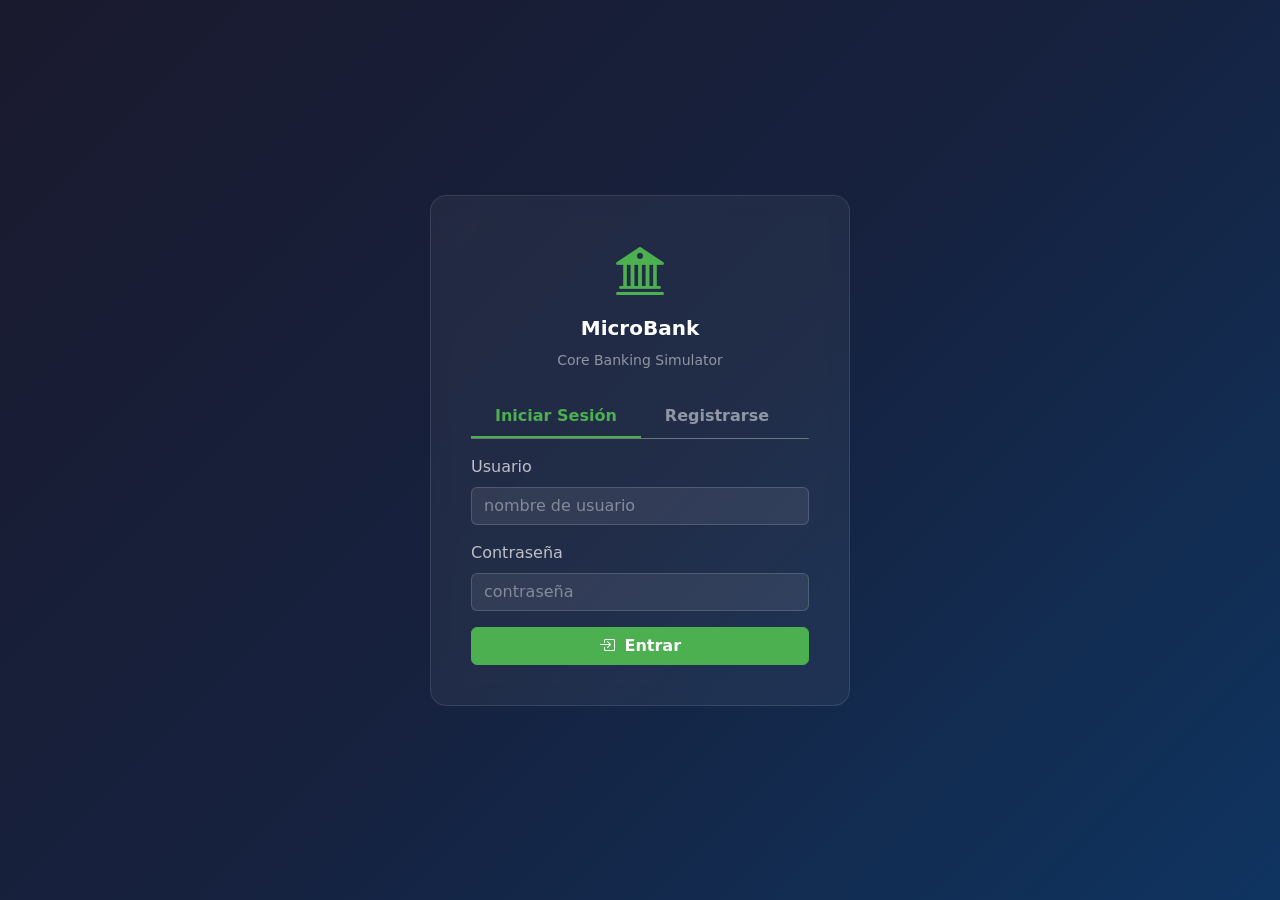
==== src/main/resources/static/login.html @ e3ac7281 "implementacion de autentificacion y seguridad de api con  Spring Security" ====
<!DOCTYPE html>
<html lang="es">
<head>
    <meta charset="UTF-8">
    <meta name="viewport" content="width=device-width, initial-scale=1.0">
    <title>MicroBank — Iniciar Sesión</title>
    <link href="https://cdn.jsdelivr.net/npm/bootstrap@5.3.0/dist/css/bootstrap.min.css" rel="stylesheet">
    <link href="https://cdn.jsdelivr.net/npm/bootstrap-icons@1.11.0/font/bootstrap-icons.css" rel="stylesheet">
    <style>
        body {
            background: linear-gradient(135deg, #1a1a2e 0%, #16213e 50%, #0f3460 100%);
            min-height: 100vh;
            display: flex;
            align-items: center;
            justify-content: center;
        }
        .login-card {
            background: rgba(255, 255, 255, 0.05);
            backdrop-filter: blur(10px);
            border: 1px solid rgba(255, 255, 255, 0.1);
            border-radius: 16px;
            padding: 2.5rem;
            width: 100%;
            max-width: 420px;
        }
        .brand-icon {
            font-size: 3rem;
            color: #4CAF50;
        }
        .form-control {
            background: rgba(255, 255, 255, 0.08);
            border: 1px solid rgba(255, 255, 255, 0.15);
            color: #fff;
        }
        .form-control:focus {
            background: rgba(255, 255, 255, 0.12);
            border-color: #4CAF50;
            color: #fff;
            box-shadow: 0 0 0 0.25rem rgba(76, 175, 80, 0.25);
        }
        .form-control::placeholder { color: rgba(255,255,255,0.4); }
        .btn-primary {
            background: #4CAF50;
            border-color: #4CAF50;
            font-weight: 600;
        }
        .btn-primary:hover { background: #43A047; border-color: #43A047; }
        .tab-btn {
            background: transparent;
            border: none;
            color: rgba(255,255,255,0.5);
            font-weight: 600;
            padding: 0.5rem 1.5rem;
            border-bottom: 2px solid transparent;
            cursor: pointer;
            transition: all 0.2s;
        }
        .tab-btn.active {
            color: #4CAF50;
            border-bottom-color: #4CAF50;
        }
        #errorAlert { display: none; }
        label { color: rgba(255,255,255,0.7); }
        h5, p { color: #fff; }
        small { color: rgba(255,255,255,0.5); }
    </style>
</head>
<body>
<div class="login-card">
    <div class="text-center mb-4">
        <div class="brand-icon"><i class="bi bi-bank2"></i></div>
        <h5 class="mt-2 fw-bold">MicroBank</h5>
        <small>Core Banking Simulator</small>
    </div>

    <!-- Tabs -->
    <div class="d-flex mb-3 border-bottom border-secondary">
        <button class="tab-btn active" id="tabLogin" onclick="switchTab('login')">Iniciar Sesión</button>
        <button class="tab-btn" id="tabRegister" onclick="switchTab('register')">Registrarse</button>
    </div>

    <div id="errorAlert" class="alert alert-danger py-2 small"></div>
    <div id="successAlert" class="alert alert-success py-2 small" style="display:none;"></div>

    <!-- Login Form -->
    <form id="loginForm" onsubmit="handleLogin(event)">
        <div class="mb-3">
            <label class="form-label">Usuario</label>
            <input type="text" class="form-control" id="loginUsername" placeholder="nombre de usuario" required>
        </div>
        <div class="mb-3">
            <label class="form-label">Contraseña</label>
            <input type="password" class="form-control" id="loginPassword" placeholder="contraseña" required>
        </div>
        <button type="submit" class="btn btn-primary w-100" id="loginBtn">
            <i class="bi bi-box-arrow-in-right me-1"></i> Entrar
        </button>
    </form>

    <!-- Register Form -->
    <form id="registerForm" style="display:none;" onsubmit="handleRegister(event)">
        <div class="mb-3">
            <label class="form-label">Usuario</label>
            <input type="text" class="form-control" id="regUsername" placeholder="mínimo 3 caracteres" required minlength="3">
        </div>
        <div class="mb-3">
            <label class="form-label">Contraseña</label>
            <input type="password" class="form-control" id="regPassword" placeholder="mínimo 3 caracteres" required minlength="3">
        </div>
        <button type="submit" class="btn btn-primary w-100" id="registerBtn">
            <i class="bi bi-person-plus me-1"></i> Crear cuenta
        </button>
    </form>
</div>

<script>
    const API = '/api/v1/auth';

    // Si ya hay token, redirigir al dashboard
    if (localStorage.getItem('mb_token')) {
        window.location.href = '/';
    }

    function switchTab(tab) {
        document.getElementById('loginForm').style.display = tab === 'login' ? 'block' : 'none';
        document.getElementById('registerForm').style.display = tab === 'register' ? 'block' : 'none';
        document.getElementById('tabLogin').classList.toggle('active', tab === 'login');
        document.getElementById('tabRegister').classList.toggle('active', tab === 'register');
        hideAlerts();
    }

    function showError(msg) {
        const el = document.getElementById('errorAlert');
        el.textContent = msg;
        el.style.display = 'block';
        document.getElementById('successAlert').style.display = 'none';
    }

    function showSuccess(msg) {
        const el = document.getElementById('successAlert');
        el.textContent = msg;
        el.style.display = 'block';
        document.getElementById('errorAlert').style.display = 'none';
    }

    function hideAlerts() {
        document.getElementById('errorAlert').style.display = 'none';
        document.getElementById('successAlert').style.display = 'none';
    }

    async function handleLogin(e) {
        e.preventDefault();
        const btn = document.getElementById('loginBtn');
        btn.disabled = true;
        btn.innerHTML = '<span class="spinner-border spinner-border-sm me-1"></span> Entrando...';

        try {
            const res = await fetch(`${API}/login`, {
                method: 'POST',
                headers: { 'Content-Type': 'application/json' },
                body: JSON.stringify({
                    username: document.getElementById('loginUsername').value,
                    password: document.getElementById('loginPassword').value
                })
            });

            const data = await res.json();

            if (!res.ok) {
                throw new Error(data.error || 'Credenciales inválidas');
            }

            localStorage.setItem('mb_token', data.data.token);
            localStorage.setItem('mb_username', data.data.username);
            localStorage.setItem('mb_userId', data.data.userId);
            window.location.href = '/';

        } catch (err) {
            showError(err.message);
            btn.disabled = false;
            btn.innerHTML = '<i class="bi bi-box-arrow-in-right me-1"></i> Entrar';
        }
    }

    async function handleRegister(e) {
        e.preventDefault();
        const btn = document.getElementById('registerBtn');
        btn.disabled = true;
        btn.innerHTML = '<span class="spinner-border spinner-border-sm me-1"></span> Creando...';

        try {
            const res = await fetch(`${API}/register`, {
                method: 'POST',
                headers: { 'Content-Type': 'application/json' },
                body: JSON.stringify({
                    username: document.getElementById('regUsername').value,
                    password: document.getElementById('regPassword').value
                })
            });

            const data = await res.json();

            if (!res.ok) {
                throw new Error(data.error || 'Error al registrarse');
            }

            localStorage.setItem('mb_token', data.data.token);
            localStorage.setItem('mb_username', data.data.username);
            localStorage.setItem('mb_userId', data.data.userId);
            window.location.href = '/';

        } catch (err) {
            showError(err.message);
            btn.disabled = false;
            btn.innerHTML = '<i class="bi bi-person-plus me-1"></i> Crear cuenta';
        }
    }
</script>
</body>
</html>
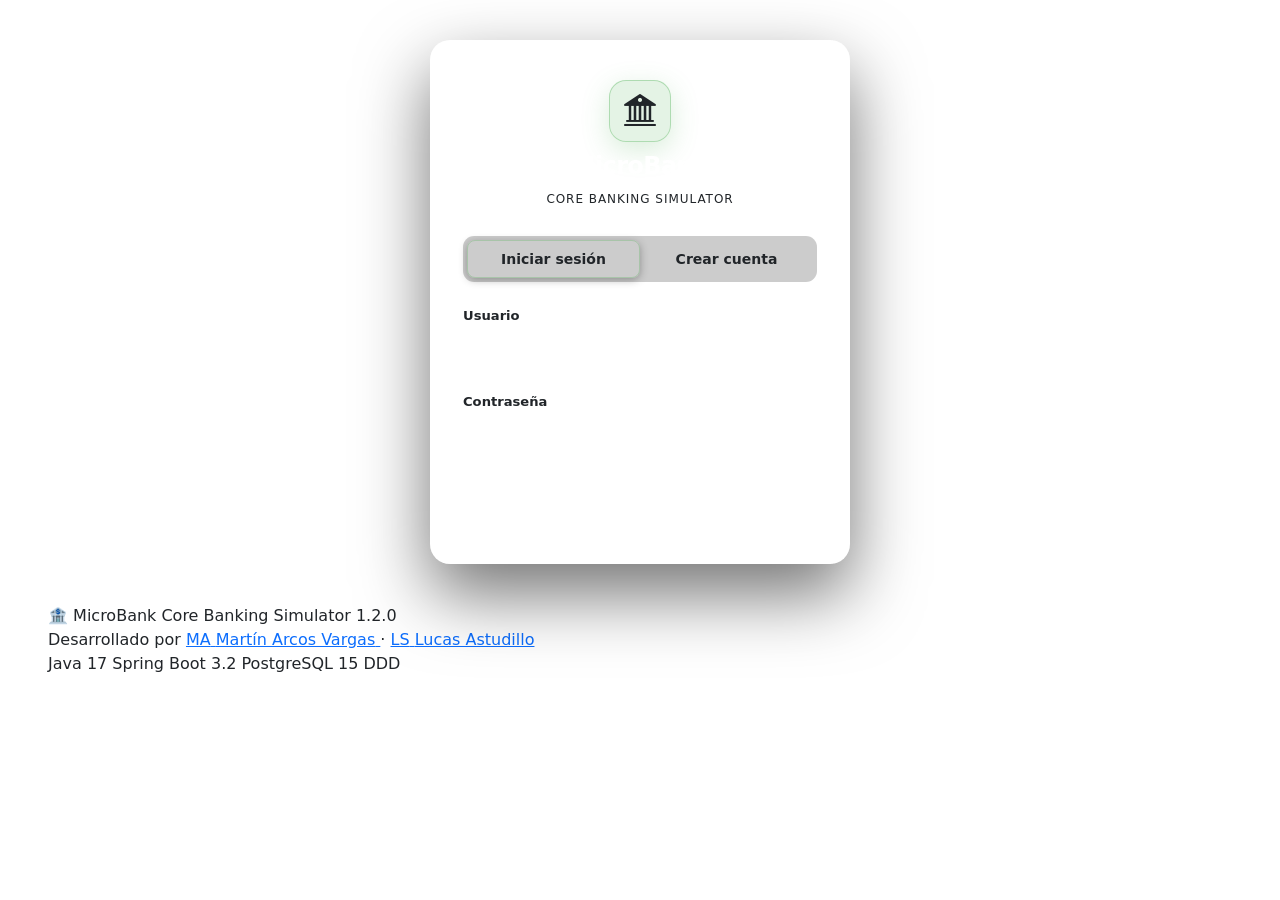
==== commit aa042621: "autentificacion de usuario con login UI y configuración de seguridad" ====
--- a/src/main/resources/static/login.html
+++ b/src/main/resources/static/login.html
@@ -4,217 +4,465 @@
     <meta charset="UTF-8">
     <meta name="viewport" content="width=device-width, initial-scale=1.0">
     <title>MicroBank — Iniciar Sesión</title>
+    <link rel="icon" type="image/svg+xml" href="/favicon.svg">
     <link href="https://cdn.jsdelivr.net/npm/bootstrap@5.3.0/dist/css/bootstrap.min.css" rel="stylesheet">
     <link href="https://cdn.jsdelivr.net/npm/bootstrap-icons@1.11.0/font/bootstrap-icons.css" rel="stylesheet">
+    <link rel="stylesheet" href="/css/dashboard.css">
     <style>
+        /* ── Auth layout ── */
         body {
-            background: linear-gradient(135deg, #1a1a2e 0%, #16213e 50%, #0f3460 100%);
-            min-height: 100vh;
+            display: flex;
+            flex-direction: column;
+            align-items: stretch;
+            justify-content: flex-start;
+        }
+
+        .auth-wrapper {
+            flex: 1;
             display: flex;
             align-items: center;
             justify-content: center;
-        }
-        .login-card {
-            background: rgba(255, 255, 255, 0.05);
-            backdrop-filter: blur(10px);
-            border: 1px solid rgba(255, 255, 255, 0.1);
-            border-radius: 16px;
-            padding: 2.5rem;
+            padding: 2.5rem 1rem;
+            position: relative;
+            z-index: 1;
+        }
+
+        /* ── Card ── */
+        .auth-card {
+            background: rgba(255, 255, 255, 0.06);
+            backdrop-filter: blur(18px);
+            -webkit-backdrop-filter: blur(18px);
+            border: 1px solid rgba(255, 255, 255, 0.12);
+            border-radius: 20px;
             width: 100%;
             max-width: 420px;
-        }
-        .brand-icon {
-            font-size: 3rem;
-            color: #4CAF50;
-        }
-        .form-control {
-            background: rgba(255, 255, 255, 0.08);
-            border: 1px solid rgba(255, 255, 255, 0.15);
+            box-shadow: 0 30px 70px rgba(0, 0, 0, 0.55);
+            overflow: hidden;
+        }
+
+        .auth-accent {
+            height: 3px;
+            background: linear-gradient(90deg, var(--color-accent) 0%, #3b82f6 100%);
+        }
+
+        .auth-card-body {
+            padding: 2.25rem 2rem 2rem;
+        }
+
+        /* ── Brand ── */
+        .auth-brand {
+            display: flex;
+            flex-direction: column;
+            align-items: center;
+            gap: 0.6rem;
+            margin-bottom: 1.75rem;
+        }
+
+        .auth-brand-icon {
+            width: 62px;
+            height: 62px;
+            background: rgba(76, 175, 80, 0.15);
+            border: 1px solid rgba(76, 175, 80, 0.35);
+            border-radius: 17px;
+            display: flex;
+            align-items: center;
+            justify-content: center;
+            box-shadow: 0 8px 28px rgba(76, 175, 80, 0.22);
+        }
+
+        .auth-brand-icon i {
+            font-size: 2rem;
+            color: var(--color-accent);
+        }
+
+        .auth-brand h1 {
+            font-size: 1.5rem;
+            font-weight: 700;
             color: #fff;
-        }
-        .form-control:focus {
-            background: rgba(255, 255, 255, 0.12);
-            border-color: #4CAF50;
+            margin: 0;
+            letter-spacing: -0.025em;
+        }
+
+        .auth-brand p {
+            font-size: 0.75rem;
+            color: var(--color-text-muted);
+            margin: 0;
+            letter-spacing: 0.08em;
+            text-transform: uppercase;
+        }
+
+        /* ── Tabs ── */
+        .auth-tabs {
+            display: flex;
+            background: rgba(0, 0, 0, 0.2);
+            border: 1px solid var(--color-border);
+            border-radius: 11px;
+            padding: 4px;
+            margin-bottom: 1.5rem;
+        }
+
+        .auth-tab-btn {
+            flex: 1;
+            background: transparent;
+            border: 1px solid transparent;
+            border-radius: 8px;
+            padding: 0.48rem 1rem;
+            font-size: 0.875rem;
+            font-weight: 600;
+            color: var(--color-text-muted);
+            cursor: pointer;
+            transition: var(--transition);
+            font-family: var(--font-display);
+        }
+
+        .auth-tab-btn.active {
+            background: var(--color-accent-dim);
+            border-color: rgba(76, 175, 80, 0.28);
+            color: var(--color-accent);
+            box-shadow: 0 2px 8px rgba(0, 0, 0, 0.3);
+        }
+
+        /* ── Alertas ── */
+        .auth-alert {
+            border-radius: 9px;
+            padding: 0.6rem 0.85rem;
+            font-size: 0.84rem;
+            font-weight: 500;
+            display: none;
+            align-items: center;
+            gap: 0.5rem;
+            margin-bottom: 1rem;
+        }
+
+        .auth-alert.show { display: flex; }
+
+        .auth-alert-error {
+            background: rgba(239, 68, 68, 0.1);
+            border: 1px solid rgba(239, 68, 68, 0.28);
+            color: #fca5a5;
+        }
+
+        .auth-alert-success {
+            background: rgba(76, 175, 80, 0.1);
+            border: 1px solid rgba(76, 175, 80, 0.28);
+            color: #86efac;
+        }
+
+        /* ── Inputs ── */
+        .auth-form-label {
+            font-size: 0.82rem;
+            font-weight: 600;
+            color: var(--color-text-muted);
+            margin-bottom: 0.4rem;
+            display: block;
+        }
+
+        .input-icon-wrap { position: relative; }
+
+        .input-icon-wrap .form-control {
+            background: rgba(255, 255, 255, 0.07);
+            border: 1px solid var(--color-border);
+            border-radius: 9px;
+            padding: 0.65rem 0.9rem 0.65rem 2.5rem;
             color: #fff;
-            box-shadow: 0 0 0 0.25rem rgba(76, 175, 80, 0.25);
-        }
-        .form-control::placeholder { color: rgba(255,255,255,0.4); }
-        .btn-primary {
-            background: #4CAF50;
-            border-color: #4CAF50;
+            font-size: 0.93rem;
+            transition: var(--transition);
+            width: 100%;
+            font-family: var(--font-display);
+        }
+
+        .input-icon-wrap .form-control:focus {
+            background: rgba(255, 255, 255, 0.1);
+            border-color: var(--color-accent);
+            color: #fff;
+            box-shadow: 0 0 0 3px var(--color-accent-dim);
+            outline: none;
+        }
+
+        .input-icon-wrap .form-control::placeholder {
+            color: rgba(255, 255, 255, 0.28);
+        }
+
+        .input-icon {
+            position: absolute;
+            left: 0.8rem;
+            top: 50%;
+            transform: translateY(-50%);
+            color: rgba(255, 255, 255, 0.32);
+            font-size: 0.95rem;
+            pointer-events: none;
+            transition: color var(--transition);
+        }
+
+        .input-icon-wrap:focus-within .input-icon {
+            color: var(--color-accent);
+        }
+
+        /* ── Botón principal ── */
+        .auth-btn {
+            width: 100%;
+            padding: 0.72rem;
+            margin-top: 1.5rem;
+            border: none;
+            border-radius: 9px;
+            background: var(--color-accent);
+            color: #fff;
             font-weight: 600;
-        }
-        .btn-primary:hover { background: #43A047; border-color: #43A047; }
-        .tab-btn {
-            background: transparent;
-            border: none;
-            color: rgba(255,255,255,0.5);
-            font-weight: 600;
-            padding: 0.5rem 1.5rem;
-            border-bottom: 2px solid transparent;
+            font-size: 0.95rem;
             cursor: pointer;
-            transition: all 0.2s;
-        }
-        .tab-btn.active {
-            color: #4CAF50;
-            border-bottom-color: #4CAF50;
-        }
-        #errorAlert { display: none; }
-        label { color: rgba(255,255,255,0.7); }
-        h5, p { color: #fff; }
-        small { color: rgba(255,255,255,0.5); }
+            transition: var(--transition);
+            display: flex;
+            align-items: center;
+            justify-content: center;
+            gap: 0.5rem;
+            letter-spacing: 0.02em;
+            font-family: var(--font-display);
+        }
+
+        .auth-btn:hover:not(:disabled) {
+            background: var(--color-accent-hover);
+            transform: translateY(-1px);
+            box-shadow: 0 6px 22px var(--color-accent-glow);
+        }
+
+        .auth-btn:active:not(:disabled) { transform: none; }
+
+        .auth-btn:disabled {
+            opacity: 0.62;
+            cursor: not-allowed;
+        }
+
+        /* ── Footer ── */
+        .site-footer { margin-top: 0; }
+
+        /* ── Responsive ── */
+        @media (max-width: 480px) {
+            .auth-card-body { padding: 1.75rem 1.25rem 1.5rem; }
+            .auth-brand h1  { font-size: 1.3rem; }
+        }
     </style>
 </head>
 <body>
-<div class="login-card">
-    <div class="text-center mb-4">
-        <div class="brand-icon"><i class="bi bi-bank2"></i></div>
-        <h5 class="mt-2 fw-bold">MicroBank</h5>
-        <small>Core Banking Simulator</small>
+
+    <div class="auth-wrapper">
+        <div class="auth-card">
+            <div class="auth-accent"></div>
+            <div class="auth-card-body">
+
+                <!-- Brand -->
+                <div class="auth-brand">
+                    <div class="auth-brand-icon">
+                        <i class="bi bi-bank2"></i>
+                    </div>
+                    <h1>MicroBank</h1>
+                    <p>Core Banking Simulator</p>
+                </div>
+
+                <!-- Tabs -->
+                <div class="auth-tabs" role="tablist">
+                    <button class="auth-tab-btn active" id="tabLogin"
+                            onclick="switchTab('login')" role="tab" aria-selected="true">
+                        Iniciar sesión
+                    </button>
+                    <button class="auth-tab-btn" id="tabRegister"
+                            onclick="switchTab('register')" role="tab" aria-selected="false">
+                        Crear cuenta
+                    </button>
+                </div>
+
+                <!-- Alertas -->
+                <div class="auth-alert auth-alert-error" id="errorAlert" role="alert">
+                    <i class="bi bi-exclamation-circle-fill flex-shrink-0"></i>
+                    <span id="errorText"></span>
+                </div>
+                <div class="auth-alert auth-alert-success" id="successAlert" role="alert">
+                    <i class="bi bi-check-circle-fill flex-shrink-0"></i>
+                    <span id="successText"></span>
+                </div>
+
+                <!-- Formulario login -->
+                <form id="loginForm" onsubmit="handleLogin(event)" novalidate>
+                    <div class="mb-3">
+                        <label class="auth-form-label" for="loginUsername">Usuario</label>
+                        <div class="input-icon-wrap">
+                            <input type="text" class="form-control" id="loginUsername"
+                                   placeholder="nombre de usuario"
+                                   autocomplete="username" required>
+                            <i class="bi bi-person input-icon"></i>
+                        </div>
+                    </div>
+                    <div class="mb-1">
+                        <label class="auth-form-label" for="loginPassword">Contraseña</label>
+                        <div class="input-icon-wrap">
+                            <input type="password" class="form-control" id="loginPassword"
+                                   placeholder="••••••••"
+                                   autocomplete="current-password" required>
+                            <i class="bi bi-lock input-icon"></i>
+                        </div>
+                    </div>
+                    <button type="submit" class="auth-btn" id="loginBtn">
+                        <i class="bi bi-box-arrow-in-right"></i>
+                        Entrar
+                    </button>
+                </form>
+
+                <!-- Formulario registro -->
+                <form id="registerForm" onsubmit="handleRegister(event)" novalidate style="display:none;">
+                    <div class="mb-3">
+                        <label class="auth-form-label" for="regUsername">Usuario</label>
+                        <div class="input-icon-wrap">
+                            <input type="text" class="form-control" id="regUsername"
+                                   placeholder="mínimo 3 caracteres"
+                                   autocomplete="username" required minlength="3">
+                            <i class="bi bi-person input-icon"></i>
+                        </div>
+                    </div>
+                    <div class="mb-1">
+                        <label class="auth-form-label" for="regPassword">Contraseña</label>
+                        <div class="input-icon-wrap">
+                            <input type="password" class="form-control" id="regPassword"
+                                   placeholder="mínimo 3 caracteres"
+                                   autocomplete="new-password" required minlength="3">
+                            <i class="bi bi-lock input-icon"></i>
+                        </div>
+                    </div>
+                    <button type="submit" class="auth-btn" id="registerBtn">
+                        <i class="bi bi-person-plus"></i>
+                        Crear cuenta
+                    </button>
+                </form>
+
+            </div>
+        </div>
     </div>
 
-    <!-- Tabs -->
-    <div class="d-flex mb-3 border-bottom border-secondary">
-        <button class="tab-btn active" id="tabLogin" onclick="switchTab('login')">Iniciar Sesión</button>
-        <button class="tab-btn" id="tabRegister" onclick="switchTab('register')">Registrarse</button>
-    </div>
-
-    <div id="errorAlert" class="alert alert-danger py-2 small"></div>
-    <div id="successAlert" class="alert alert-success py-2 small" style="display:none;"></div>
-
-    <!-- Login Form -->
-    <form id="loginForm" onsubmit="handleLogin(event)">
-        <div class="mb-3">
-            <label class="form-label">Usuario</label>
-            <input type="text" class="form-control" id="loginUsername" placeholder="nombre de usuario" required>
+    <!-- Footer -->
+    <footer class="site-footer">
+        <div class="container-fluid px-5">
+            <div class="footer-inner">
+                <div class="footer-brand">
+                    <span>🏦 MicroBank Core Banking Simulator</span>
+                    <span class="footer-version">1.2.0</span>
+                </div>
+                <div class="footer-devs">
+                    <span class="footer-label">Desarrollado por</span>
+                    <a href="https://github.com/cozakoo" target="_blank" class="footer-dev-link">
+                        <span class="dev-avatar">MA</span>
+                        <span>Martín Arcos Vargas</span>
+                    </a>
+                    <span class="footer-separator">·</span>
+                    <a href="https://github.com/Lkss01" target="_blank" class="footer-dev-link">
+                        <span class="dev-avatar">LS</span>
+                        <span>Lucas Astudillo</span>
+                    </a>
+                </div>
+                <div class="footer-stack">
+                    <span class="stack-badge">Java 17</span>
+                    <span class="stack-badge">Spring Boot 3.2</span>
+                    <span class="stack-badge">PostgreSQL 15</span>
+                    <span class="stack-badge">DDD</span>
+                </div>
+            </div>
         </div>
-        <div class="mb-3">
-            <label class="form-label">Contraseña</label>
-            <input type="password" class="form-control" id="loginPassword" placeholder="contraseña" required>
-        </div>
-        <button type="submit" class="btn btn-primary w-100" id="loginBtn">
-            <i class="bi bi-box-arrow-in-right me-1"></i> Entrar
-        </button>
-    </form>
-
-    <!-- Register Form -->
-    <form id="registerForm" style="display:none;" onsubmit="handleRegister(event)">
-        <div class="mb-3">
-            <label class="form-label">Usuario</label>
-            <input type="text" class="form-control" id="regUsername" placeholder="mínimo 3 caracteres" required minlength="3">
-        </div>
-        <div class="mb-3">
-            <label class="form-label">Contraseña</label>
-            <input type="password" class="form-control" id="regPassword" placeholder="mínimo 3 caracteres" required minlength="3">
-        </div>
-        <button type="submit" class="btn btn-primary w-100" id="registerBtn">
-            <i class="bi bi-person-plus me-1"></i> Crear cuenta
-        </button>
-    </form>
-</div>
-
-<script>
-    const API = '/api/v1/auth';
-
-    // Si ya hay token, redirigir al dashboard
-    if (localStorage.getItem('mb_token')) {
-        window.location.href = '/';
-    }
-
-    function switchTab(tab) {
-        document.getElementById('loginForm').style.display = tab === 'login' ? 'block' : 'none';
-        document.getElementById('registerForm').style.display = tab === 'register' ? 'block' : 'none';
-        document.getElementById('tabLogin').classList.toggle('active', tab === 'login');
-        document.getElementById('tabRegister').classList.toggle('active', tab === 'register');
-        hideAlerts();
-    }
-
-    function showError(msg) {
-        const el = document.getElementById('errorAlert');
-        el.textContent = msg;
-        el.style.display = 'block';
-        document.getElementById('successAlert').style.display = 'none';
-    }
-
-    function showSuccess(msg) {
-        const el = document.getElementById('successAlert');
-        el.textContent = msg;
-        el.style.display = 'block';
-        document.getElementById('errorAlert').style.display = 'none';
-    }
-
-    function hideAlerts() {
-        document.getElementById('errorAlert').style.display = 'none';
-        document.getElementById('successAlert').style.display = 'none';
-    }
-
-    async function handleLogin(e) {
-        e.preventDefault();
-        const btn = document.getElementById('loginBtn');
-        btn.disabled = true;
-        btn.innerHTML = '<span class="spinner-border spinner-border-sm me-1"></span> Entrando...';
-
-        try {
-            const res = await fetch(`${API}/login`, {
-                method: 'POST',
-                headers: { 'Content-Type': 'application/json' },
-                body: JSON.stringify({
-                    username: document.getElementById('loginUsername').value,
-                    password: document.getElementById('loginPassword').value
-                })
-            });
-
-            const data = await res.json();
-
-            if (!res.ok) {
-                throw new Error(data.error || 'Credenciales inválidas');
+    </footer>
+
+    <script src="https://cdn.jsdelivr.net/npm/bootstrap@5.3.0/dist/js/bootstrap.bundle.min.js"></script>
+    <script>
+        const API = '/api/v1/auth';
+
+        if (localStorage.getItem('mb_token')) {
+            window.location.href = '/';
+        }
+
+        function switchTab(tab) {
+            const isLogin = tab === 'login';
+            document.getElementById('loginForm').style.display    = isLogin ? 'block' : 'none';
+            document.getElementById('registerForm').style.display = isLogin ? 'none'  : 'block';
+            document.getElementById('tabLogin').classList.toggle('active', isLogin);
+            document.getElementById('tabLogin').setAttribute('aria-selected', String(isLogin));
+            document.getElementById('tabRegister').classList.toggle('active', !isLogin);
+            document.getElementById('tabRegister').setAttribute('aria-selected', String(!isLogin));
+            hideAlerts();
+        }
+
+        function showError(msg) {
+            document.getElementById('errorText').textContent = msg;
+            document.getElementById('errorAlert').classList.add('show');
+            document.getElementById('successAlert').classList.remove('show');
+        }
+
+        function showSuccess(msg) {
+            document.getElementById('successText').textContent = msg;
+            document.getElementById('successAlert').classList.add('show');
+            document.getElementById('errorAlert').classList.remove('show');
+        }
+
+        function hideAlerts() {
+            document.getElementById('errorAlert').classList.remove('show');
+            document.getElementById('successAlert').classList.remove('show');
+        }
+
+        async function handleLogin(e) {
+            e.preventDefault();
+            const btn = document.getElementById('loginBtn');
+            btn.disabled = true;
+            btn.innerHTML = '<span class="spinner-border spinner-border-sm"></span> Entrando...';
+
+            try {
+                const res = await fetch(`${API}/login`, {
+                    method: 'POST',
+                    headers: { 'Content-Type': 'application/json' },
+                    body: JSON.stringify({
+                        username: document.getElementById('loginUsername').value,
+                        password: document.getElementById('loginPassword').value
+                    })
+                });
+
+                const data = await res.json();
+                if (!res.ok) throw new Error(data.error || 'Credenciales inválidas');
+
+                localStorage.setItem('mb_token',    data.data.token);
+                localStorage.setItem('mb_username', data.data.username);
+                localStorage.setItem('mb_userId',   data.data.userId);
+                window.location.href = '/';
+
+            } catch (err) {
+                showError(err.message);
+                btn.disabled = false;
+                btn.innerHTML = '<i class="bi bi-box-arrow-in-right"></i> Entrar';
             }
-
-            localStorage.setItem('mb_token', data.data.token);
-            localStorage.setItem('mb_username', data.data.username);
-            localStorage.setItem('mb_userId', data.data.userId);
-            window.location.href = '/';
-
-        } catch (err) {
-            showError(err.message);
-            btn.disabled = false;
-            btn.innerHTML = '<i class="bi bi-box-arrow-in-right me-1"></i> Entrar';
-        }
-    }
-
-    async function handleRegister(e) {
-        e.preventDefault();
-        const btn = document.getElementById('registerBtn');
-        btn.disabled = true;
-        btn.innerHTML = '<span class="spinner-border spinner-border-sm me-1"></span> Creando...';
-
-        try {
-            const res = await fetch(`${API}/register`, {
-                method: 'POST',
-                headers: { 'Content-Type': 'application/json' },
-                body: JSON.stringify({
-                    username: document.getElementById('regUsername').value,
-                    password: document.getElementById('regPassword').value
-                })
-            });
-
-            const data = await res.json();
-
-            if (!res.ok) {
-                throw new Error(data.error || 'Error al registrarse');
+        }
+
+        async function handleRegister(e) {
+            e.preventDefault();
+            const btn = document.getElementById('registerBtn');
+            btn.disabled = true;
+            btn.innerHTML = '<span class="spinner-border spinner-border-sm"></span> Creando cuenta...';
+
+            try {
+                const res = await fetch(`${API}/register`, {
+                    method: 'POST',
+                    headers: { 'Content-Type': 'application/json' },
+                    body: JSON.stringify({
+                        username: document.getElementById('regUsername').value,
+                        password: document.getElementById('regPassword').value
+                    })
+                });
+
+                const data = await res.json();
+                if (!res.ok) throw new Error(data.error || 'Error al registrarse');
+
+                localStorage.setItem('mb_token',    data.data.token);
+                localStorage.setItem('mb_username', data.data.username);
+                localStorage.setItem('mb_userId',   data.data.userId);
+                window.location.href = '/';
+
+            } catch (err) {
+                showError(err.message);
+                btn.disabled = false;
+                btn.innerHTML = '<i class="bi bi-person-plus"></i> Crear cuenta';
             }
-
-            localStorage.setItem('mb_token', data.data.token);
-            localStorage.setItem('mb_username', data.data.username);
-            localStorage.setItem('mb_userId', data.data.userId);
-            window.location.href = '/';
-
-        } catch (err) {
-            showError(err.message);
-            btn.disabled = false;
-            btn.innerHTML = '<i class="bi bi-person-plus me-1"></i> Crear cuenta';
-        }
-    }
-</script>
+        }
+    </script>
 </body>
 </html>
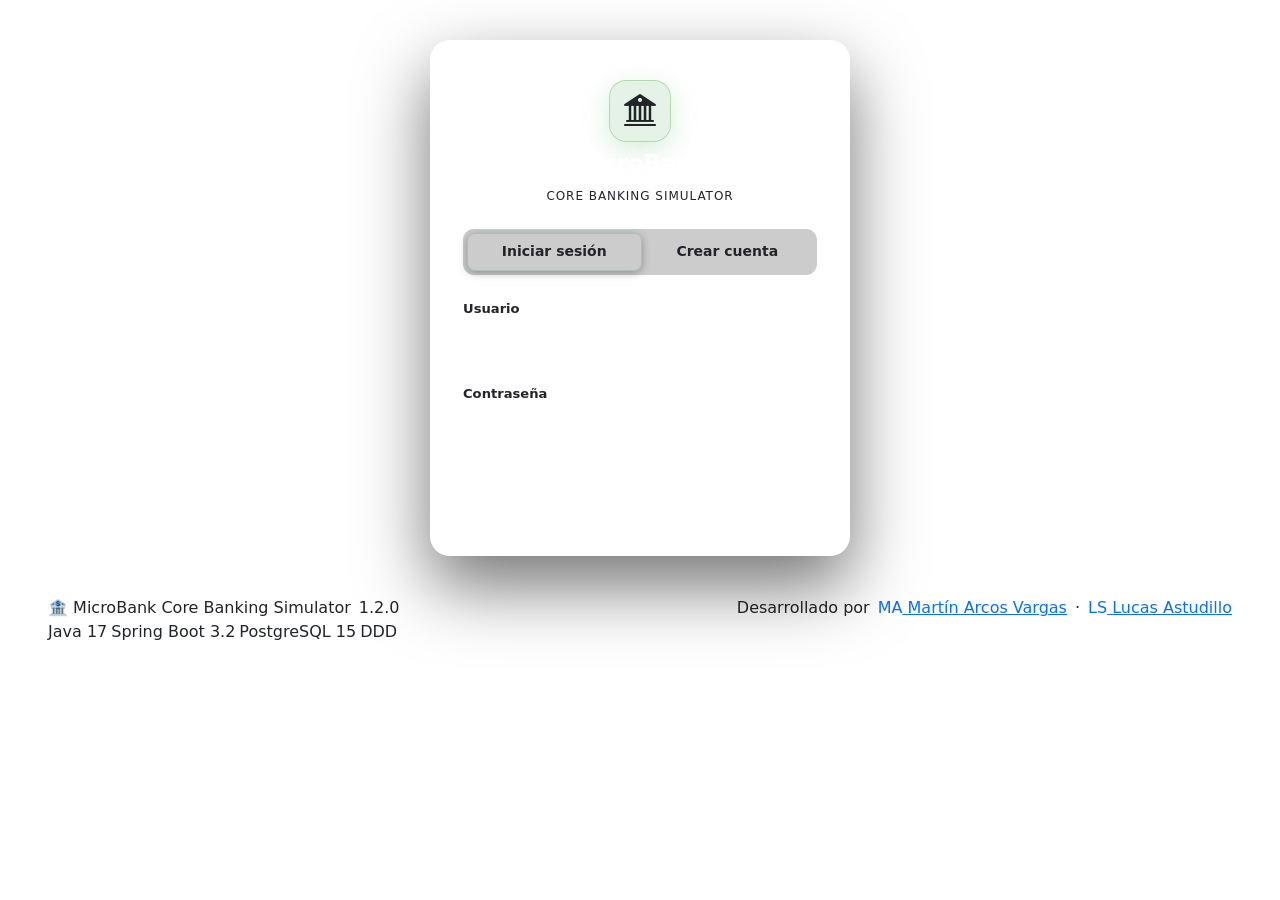
==== commit c4966fe8: "autentificacion por UI y pasado de css puro a clases en BS5 y arreglo del margin del footer" ====
--- a/src/main/resources/static/login.html
+++ b/src/main/resources/static/login.html
@@ -50,23 +50,12 @@
         }
 
         /* ── Brand ── */
-        .auth-brand {
-            display: flex;
-            flex-direction: column;
-            align-items: center;
-            gap: 0.6rem;
-            margin-bottom: 1.75rem;
-        }
-
         .auth-brand-icon {
             width: 62px;
             height: 62px;
             background: rgba(76, 175, 80, 0.15);
             border: 1px solid rgba(76, 175, 80, 0.35);
             border-radius: 17px;
-            display: flex;
-            align-items: center;
-            justify-content: center;
             box-shadow: 0 8px 28px rgba(76, 175, 80, 0.22);
         }
 
@@ -93,16 +82,13 @@
 
         /* ── Tabs ── */
         .auth-tabs {
-            display: flex;
             background: rgba(0, 0, 0, 0.2);
             border: 1px solid var(--color-border);
             border-radius: 11px;
             padding: 4px;
-            margin-bottom: 1.5rem;
         }
 
         .auth-tab-btn {
-            flex: 1;
             background: transparent;
             border: 1px solid transparent;
             border-radius: 8px;
@@ -129,9 +115,6 @@
             font-size: 0.84rem;
             font-weight: 500;
             display: none;
-            align-items: center;
-            gap: 0.5rem;
-            margin-bottom: 1rem;
         }
 
         .auth-alert.show { display: flex; }
@@ -156,8 +139,6 @@
             margin-bottom: 0.4rem;
             display: block;
         }
-
-        .input-icon-wrap { position: relative; }
 
         .input-icon-wrap .form-control {
             background: rgba(255, 255, 255, 0.07);
@@ -200,10 +181,7 @@
 
         /* ── Botón principal ── */
         .auth-btn {
-            width: 100%;
             padding: 0.72rem;
-            margin-top: 1.5rem;
-            border: none;
             border-radius: 9px;
             background: var(--color-accent);
             color: #fff;
@@ -211,10 +189,6 @@
             font-size: 0.95rem;
             cursor: pointer;
             transition: var(--transition);
-            display: flex;
-            align-items: center;
-            justify-content: center;
-            gap: 0.5rem;
             letter-spacing: 0.02em;
             font-family: var(--font-display);
         }
@@ -250,8 +224,8 @@
             <div class="auth-card-body">
 
                 <!-- Brand -->
-                <div class="auth-brand">
-                    <div class="auth-brand-icon">
+                <div class="auth-brand d-flex flex-column align-items-center gap-2 mb-4">
+                    <div class="auth-brand-icon d-flex align-items-center justify-content-center">
                         <i class="bi bi-bank2"></i>
                     </div>
                     <h1>MicroBank</h1>
@@ -259,23 +233,23 @@
                 </div>
 
                 <!-- Tabs -->
-                <div class="auth-tabs" role="tablist">
-                    <button class="auth-tab-btn active" id="tabLogin"
+                <div class="auth-tabs d-flex mb-4" role="tablist">
+                    <button class="auth-tab-btn flex-fill active" id="tabLogin"
                             onclick="switchTab('login')" role="tab" aria-selected="true">
                         Iniciar sesión
                     </button>
-                    <button class="auth-tab-btn" id="tabRegister"
+                    <button class="auth-tab-btn flex-fill" id="tabRegister"
                             onclick="switchTab('register')" role="tab" aria-selected="false">
                         Crear cuenta
                     </button>
                 </div>
 
                 <!-- Alertas -->
-                <div class="auth-alert auth-alert-error" id="errorAlert" role="alert">
+                <div class="auth-alert auth-alert-error align-items-center gap-2 mb-3" id="errorAlert" role="alert">
                     <i class="bi bi-exclamation-circle-fill flex-shrink-0"></i>
                     <span id="errorText"></span>
                 </div>
-                <div class="auth-alert auth-alert-success" id="successAlert" role="alert">
+                <div class="auth-alert auth-alert-success align-items-center gap-2 mb-3" id="successAlert" role="alert">
                     <i class="bi bi-check-circle-fill flex-shrink-0"></i>
                     <span id="successText"></span>
                 </div>
@@ -284,7 +258,7 @@
                 <form id="loginForm" onsubmit="handleLogin(event)" novalidate>
                     <div class="mb-3">
                         <label class="auth-form-label" for="loginUsername">Usuario</label>
-                        <div class="input-icon-wrap">
+                        <div class="input-icon-wrap position-relative">
                             <input type="text" class="form-control" id="loginUsername"
                                    placeholder="nombre de usuario"
                                    autocomplete="username" required>
@@ -293,14 +267,14 @@
                     </div>
                     <div class="mb-1">
                         <label class="auth-form-label" for="loginPassword">Contraseña</label>
-                        <div class="input-icon-wrap">
+                        <div class="input-icon-wrap position-relative">
                             <input type="password" class="form-control" id="loginPassword"
                                    placeholder="••••••••"
                                    autocomplete="current-password" required>
                             <i class="bi bi-lock input-icon"></i>
                         </div>
                     </div>
-                    <button type="submit" class="auth-btn" id="loginBtn">
+                    <button type="submit" class="auth-btn w-100 d-flex align-items-center justify-content-center gap-2 mt-4 border-0" id="loginBtn">
                         <i class="bi bi-box-arrow-in-right"></i>
                         Entrar
                     </button>
@@ -310,7 +284,7 @@
                 <form id="registerForm" onsubmit="handleRegister(event)" novalidate style="display:none;">
                     <div class="mb-3">
                         <label class="auth-form-label" for="regUsername">Usuario</label>
-                        <div class="input-icon-wrap">
+                        <div class="input-icon-wrap position-relative">
                             <input type="text" class="form-control" id="regUsername"
                                    placeholder="mínimo 3 caracteres"
                                    autocomplete="username" required minlength="3">
@@ -319,14 +293,14 @@
                     </div>
                     <div class="mb-1">
                         <label class="auth-form-label" for="regPassword">Contraseña</label>
-                        <div class="input-icon-wrap">
+                        <div class="input-icon-wrap position-relative">
                             <input type="password" class="form-control" id="regPassword"
                                    placeholder="mínimo 3 caracteres"
                                    autocomplete="new-password" required minlength="3">
                             <i class="bi bi-lock input-icon"></i>
                         </div>
                     </div>
-                    <button type="submit" class="auth-btn" id="registerBtn">
+                    <button type="submit" class="auth-btn w-100 d-flex align-items-center justify-content-center gap-2 mt-4 border-0" id="registerBtn">
                         <i class="bi bi-person-plus"></i>
                         Crear cuenta
                     </button>
@@ -339,24 +313,24 @@
     <!-- Footer -->
     <footer class="site-footer">
         <div class="container-fluid px-5">
-            <div class="footer-inner">
-                <div class="footer-brand">
+            <div class="footer-inner d-flex align-items-center justify-content-between flex-wrap">
+                <div class="footer-brand d-flex align-items-center gap-2">
                     <span>🏦 MicroBank Core Banking Simulator</span>
                     <span class="footer-version">1.2.0</span>
                 </div>
-                <div class="footer-devs">
+                <div class="footer-devs d-flex align-items-center gap-2">
                     <span class="footer-label">Desarrollado por</span>
                     <a href="https://github.com/cozakoo" target="_blank" class="footer-dev-link">
-                        <span class="dev-avatar">MA</span>
+                        <span class="dev-avatar d-inline-flex align-items-center justify-content-center">MA</span>
                         <span>Martín Arcos Vargas</span>
                     </a>
                     <span class="footer-separator">·</span>
                     <a href="https://github.com/Lkss01" target="_blank" class="footer-dev-link">
-                        <span class="dev-avatar">LS</span>
+                        <span class="dev-avatar d-inline-flex align-items-center justify-content-center">LS</span>
                         <span>Lucas Astudillo</span>
                     </a>
                 </div>
-                <div class="footer-stack">
+                <div class="footer-stack d-flex align-items-center flex-wrap gap-1">
                     <span class="stack-badge">Java 17</span>
                     <span class="stack-badge">Spring Boot 3.2</span>
                     <span class="stack-badge">PostgreSQL 15</span>
